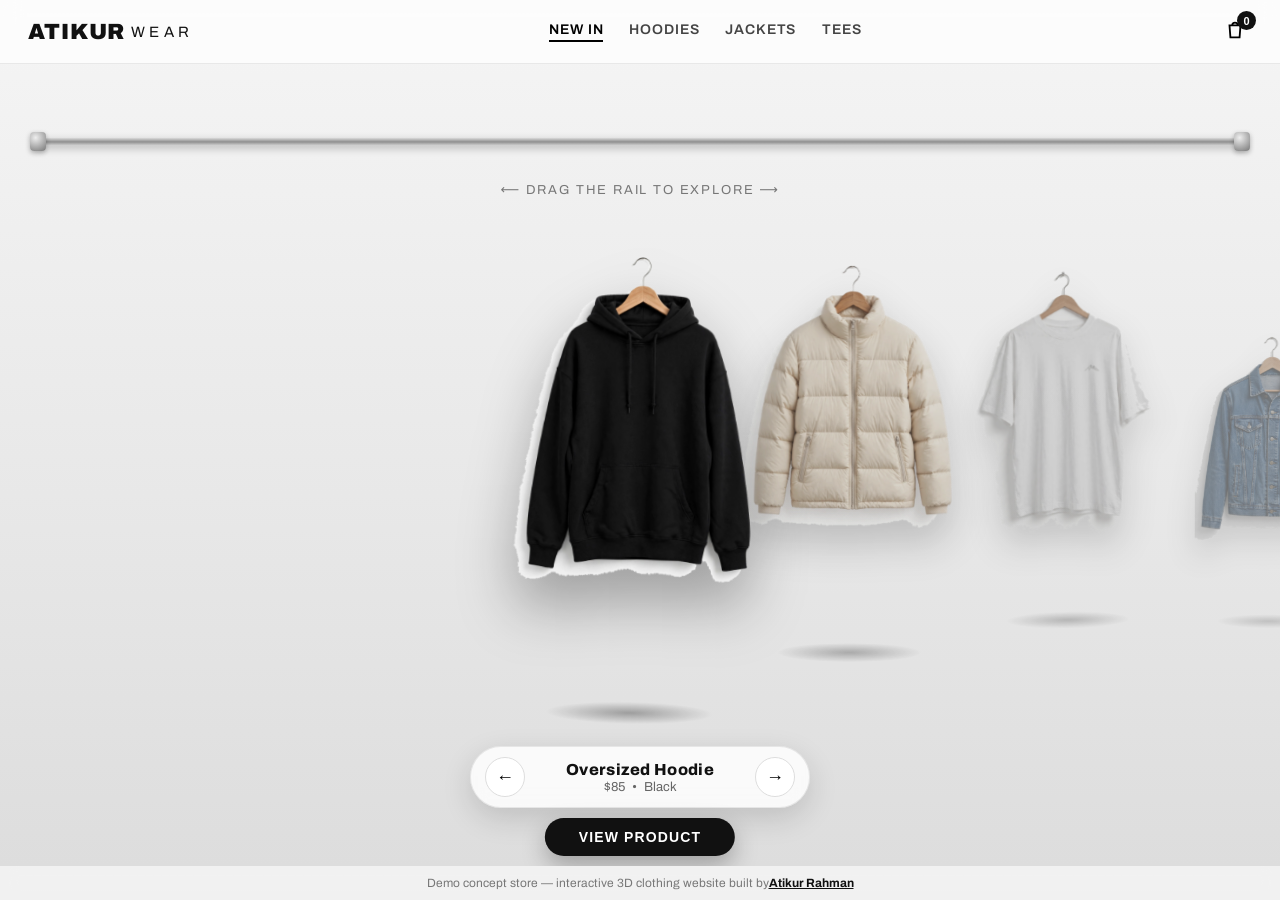
==== index.html @ 08cb07dd "3D clothing rail demo store" ====
<!DOCTYPE html>
<html lang="en">
<head>
<meta charset="UTF-8">
<meta name="viewport" content="width=device-width, initial-scale=1.0, viewport-fit=cover">
<title>ATIKUR WEAR — 3D Clothing Rail</title>
<meta name="description" content="Demo concept clothing store with an interactive 3D rail. Drag, browse and shop the collection.">
<link rel="preconnect" href="https://fonts.googleapis.com">
<link href="https://fonts.googleapis.com/css2?family=Archivo:wght@400;500;600;700;800;900&display=swap" rel="stylesheet">
<link rel="stylesheet" href="style.css">
</head>
<body>
<header class="topbar">
  <div class="brand">ATIKUR<span>WEAR</span></div>
  <nav class="nav">
    <a href="#" data-filter="all" class="active">New In</a>
    <a href="#" data-filter="hoodie">Hoodies</a>
    <a href="#" data-filter="jacket">Jackets</a>
    <a href="#" data-filter="tee">Tees</a>
  </nav>
  <button class="bag" id="bagBtn" aria-label="Shopping bag">
    <svg viewBox="0 0 24 24" width="22" height="22" fill="none" stroke="currentColor" stroke-width="2"><path d="M6 7h12l-1 13H7L6 7z"/><path d="M9 7a3 3 0 0 1 6 0"/></svg>
    <span class="bag-count" id="bagCount">0</span>
  </button>
</header>

<main class="stage" id="stage">
  <div class="rail-bar"></div>
  <div class="rail-cap left"></div>
  <div class="rail-cap right"></div>
  <div class="track" id="track"></div>
  <div class="hint" id="hint">⟵ Drag the rail to explore ⟶</div>

  <div class="infobar">
    <button class="arrow" id="prevBtn" aria-label="Previous item">←</button>
    <div class="info">
      <div class="info-name" id="infoName">—</div>
      <div class="info-meta"><span id="infoPrice">—</span><span class="dot">•</span><span id="infoColor">—</span></div>
    </div>
    <button class="arrow" id="nextBtn" aria-label="Next item">→</button>
  </div>
  <button class="view-btn" id="viewBtn">View Product</button>
</main>

<div class="detail" id="detail" aria-hidden="true">
  <div class="detail-card">
    <button class="detail-close" id="detailClose" aria-label="Close">✕</button>
    <div class="detail-img-wrap">
      <img class="detail-img" id="detailImg" src="" alt="Product">
    </div>
    <div class="detail-body">
      <div class="detail-tag">New Season</div>
      <h1 class="detail-name" id="detailName">—</h1>
      <div class="detail-price" id="detailPrice">—</div>
      <p class="detail-desc" id="detailDesc"></p>
      <div class="detail-label">Colour — <span id="detailColorName">—</span></div>
      <div class="swatches" id="swatches"></div>
      <div class="detail-label">Size</div>
      <div class="sizes" id="sizes"></div>
      <button class="add-btn" id="addBtn">Add to Bag</button>
      <div class="detail-note">Free delivery over $100 • 30-day returns</div>
    </div>
  </div>
</div>

<div class="toast" id="toast">Added to bag ✓</div>

<footer class="foot">
  Demo concept store — interactive 3D clothing website built by <a href="https://atikur.cyou">Atikur Rahman</a>
</footer>

<script src="app.js"></script>
</body>
</html>
---- style.css ----
* { margin: 0; padding: 0; box-sizing: border-box; }
html, body { height: 100%; }
body {
  font-family: 'Archivo', system-ui, sans-serif;
  background: linear-gradient(180deg, #f5f5f5 0%, #e8e8e8 55%, #dcdcdc 100%);
  color: #111;
  overflow: hidden;
  -webkit-user-select: none; user-select: none;
  -webkit-tap-highlight-color: transparent;
}

/* ---------- top bar ---------- */
.topbar {
  position: fixed; top: 0; left: 0; right: 0; height: 64px; z-index: 40;
  display: flex; align-items: center; justify-content: space-between;
  padding: 0 28px;
  background: rgba(255,255,255,.72); backdrop-filter: blur(10px);
  border-bottom: 1px solid rgba(0,0,0,.08);
}
.brand { font-weight: 900; font-size: 22px; letter-spacing: .04em; }
.brand span { font-weight: 400; margin-left: 6px; letter-spacing: .28em; font-size: 15px; vertical-align: 2px; }
.nav { display: flex; gap: 26px; }
.nav a { text-decoration: none; color: #444; font-weight: 600; font-size: 14px; letter-spacing: .06em; text-transform: uppercase; }
.nav a.active, .nav a:hover { color: #000; border-bottom: 2px solid #000; padding-bottom: 3px; }
.bag { position: relative; background: none; border: none; cursor: pointer; padding: 6px; }
.bag-count {
  position: absolute; top: -2px; right: -4px; min-width: 19px; height: 19px; padding: 0 4px;
  background: #111; color: #fff; border-radius: 999px; font-size: 11px; font-weight: 700;
  display: flex; align-items: center; justify-content: center;
}

/* ---------- stage / rail ---------- */
.stage { position: fixed; inset: 64px 0 34px 0; overflow: hidden; perspective: 1200px; touch-action: none; cursor: grab; }
.stage.dragging { cursor: grabbing; }
.rail-bar {
  position: absolute; top: 74px; left: 3%; right: 3%; height: 7px; z-index: 5;
  background: linear-gradient(180deg, #d9d9d9, #8f8f8f 55%, #c9c9c9);
  border-radius: 4px; box-shadow: 0 3px 8px rgba(0,0,0,.25);
}
.rail-cap {
  position: absolute; top: 68px; width: 16px; height: 19px; z-index: 6;
  background: radial-gradient(circle at 35% 30%, #eee, #777);
  border-radius: 4px; box-shadow: 0 2px 5px rgba(0,0,0,.3);
}
.rail-cap.left { left: calc(3% - 8px); }
.rail-cap.right { right: calc(3% - 8px); }

.track { position: absolute; inset: 0; transform-style: preserve-3d; }
.item {
  position: absolute; top: 76px; left: 50%; width: 240px; height: 62vh; max-height: 560px;
  margin-left: -120px; transform-origin: 50% 0;
  will-change: transform, opacity, filter;
}
.item img {
  width: 100%; height: 100%; object-fit: contain; display: block;
  pointer-events: none;
  filter: drop-shadow(0 22px 22px rgba(0,0,0,.22));
}
.item .floor-shadow {
  position: absolute; left: 50%; bottom: -26px; width: 70%; height: 22px; transform: translateX(-50%);
  background: radial-gradient(ellipse at center, rgba(0,0,0,.30), transparent 70%);
  border-radius: 50%; pointer-events: none;
}
.item.center img { filter: drop-shadow(0 30px 28px rgba(0,0,0,.30)); }

.hint {
  position: absolute; top: 118px; left: 50%; transform: translateX(-50%);
  font-size: 13px; letter-spacing: .14em; text-transform: uppercase; color: #777;
  animation: hintFade 1.6s ease-in-out infinite alternate; pointer-events: none; z-index: 8;
  white-space: nowrap;
}
@keyframes hintFade { from { opacity: .45; } to { opacity: 1; } }

/* ---------- info bar ---------- */
.infobar {
  position: absolute; left: 50%; bottom: 58px; transform: translateX(-50%);
  display: flex; align-items: center; gap: 22px; z-index: 20;
  background: rgba(255,255,255,.82); backdrop-filter: blur(8px);
  border: 1px solid rgba(0,0,0,.08); border-radius: 999px; padding: 10px 14px;
  box-shadow: 0 10px 30px rgba(0,0,0,.14); min-width: 340px; justify-content: space-between;
}
.arrow {
  width: 40px; height: 40px; border-radius: 50%; border: 1px solid #ddd; background: #fff;
  font-size: 18px; cursor: pointer; flex: none; transition: .15s;
}
.arrow:hover { background: #111; color: #fff; border-color: #111; }
.info { text-align: center; }
.info-name { font-weight: 800; font-size: 16px; letter-spacing: .02em; }
.info-meta { font-size: 13px; color: #666; margin-top: 2px; }
.info-meta .dot { margin: 0 7px; }
.view-btn {
  position: absolute; left: 50%; bottom: 10px; transform: translateX(-50%); z-index: 20;
  background: #111; color: #fff; border: none; border-radius: 999px; padding: 11px 34px;
  font-size: 14px; font-weight: 700; letter-spacing: .08em; text-transform: uppercase; cursor: pointer;
  box-shadow: 0 10px 24px rgba(0,0,0,.28); transition: .15s;
}
.view-btn:hover { transform: translateX(-50%) scale(1.04); }

/* ---------- detail overlay ---------- */
.detail {
  position: fixed; inset: 0; z-index: 60; display: none;
  align-items: center; justify-content: center; padding: 20px;
  background: rgba(20,20,20,.45); backdrop-filter: blur(6px);
}
.detail.open { display: flex; }
.detail-card {
  position: relative; display: flex; width: min(880px, 96vw); max-height: 90vh; overflow: hidden;
  background: #fff; border-radius: 22px; box-shadow: 0 30px 80px rgba(0,0,0,.35);
  animation: pop .28s cubic-bezier(.2,1.4,.4,1);
}
@keyframes pop { from { transform: scale(.92) translateY(16px); opacity: 0; } to { transform: none; opacity: 1; } }
.detail-close {
  position: absolute; top: 14px; right: 14px; z-index: 2; width: 36px; height: 36px;
  border-radius: 50%; border: none; background: #f0f0f0; font-size: 15px; cursor: pointer;
}
.detail-img-wrap { flex: 1.05; background: linear-gradient(160deg, #f7f7f7, #e6e6e6); display: flex; align-items: center; justify-content: center; padding: 26px; }
.detail-img { max-width: 100%; max-height: 62vh; object-fit: contain; filter: drop-shadow(0 24px 24px rgba(0,0,0,.2)); transition: filter .25s; }
.detail-body { flex: 1; padding: 34px 30px; overflow-y: auto; }
.detail-tag { font-size: 11px; letter-spacing: .22em; text-transform: uppercase; color: #999; font-weight: 700; }
.detail-name { font-size: 30px; font-weight: 900; margin: 8px 0 4px; line-height: 1.1; }
.detail-price { font-size: 22px; font-weight: 700; margin-bottom: 14px; }
.detail-desc { font-size: 14px; line-height: 1.55; color: #555; margin-bottom: 20px; }
.detail-label { font-size: 12px; font-weight: 700; letter-spacing: .12em; text-transform: uppercase; margin: 16px 0 10px; }
.detail-label span { color: #666; font-weight: 500; text-transform: none; letter-spacing: 0; }
.swatches { display: flex; gap: 10px; }
.swatch {
  width: 34px; height: 34px; border-radius: 50%; border: 2px solid #fff; cursor: pointer;
  box-shadow: 0 0 0 1px #ccc; transition: .15s;
}
.swatch.active { box-shadow: 0 0 0 2px #111; transform: scale(1.1); }
.sizes { display: flex; gap: 9px; }
.size {
  min-width: 46px; height: 42px; padding: 0 12px; border: 1px solid #ddd; border-radius: 10px;
  background: #fff; font-weight: 700; font-size: 14px; cursor: pointer; transition: .15s;
}
.size.active, .size:hover { background: #111; color: #fff; border-color: #111; }
.add-btn {
  width: 100%; margin-top: 24px; padding: 15px; border: none; border-radius: 12px;
  background: #111; color: #fff; font-size: 15px; font-weight: 800; letter-spacing: .1em;
  text-transform: uppercase; cursor: pointer; transition: .15s;
}
.add-btn:hover { background: #000; transform: translateY(-1px); }
.detail-note { text-align: center; font-size: 12px; color: #999; margin-top: 12px; }

/* ---------- toast / footer ---------- */
.toast {
  position: fixed; left: 50%; bottom: 110px; transform: translateX(-50%) translateY(20px);
  background: #111; color: #fff; padding: 12px 26px; border-radius: 999px; font-weight: 700; font-size: 14px;
  opacity: 0; pointer-events: none; transition: .3s; z-index: 80; box-shadow: 0 12px 30px rgba(0,0,0,.3);
}
.toast.show { opacity: 1; transform: translateX(-50%) translateY(0); }
.foot {
  position: fixed; left: 0; right: 0; bottom: 0; height: 34px; z-index: 40;
  display: flex; align-items: center; justify-content: center;
  font-size: 12px; color: #777; background: rgba(255,255,255,.6); backdrop-filter: blur(8px);
}
.foot a { color: #111; font-weight: 700; }

/* ---------- mobile ---------- */
@media (max-width: 640px) {
  .nav { display: none; }
  .brand { font-size: 19px; }
  .item { width: 190px; height: 52vh; margin-left: -95px; }
  .infobar { min-width: 0; width: calc(100vw - 32px); bottom: 64px; }
  .detail-card { flex-direction: column; max-height: 92vh; }
  .detail-img-wrap { padding: 14px; }
  .detail-img { max-height: 34vh; }
  .detail-body { padding: 20px; }
  .detail-name { font-size: 24px; }
  .hint { top: 108px; font-size: 11px; }
}
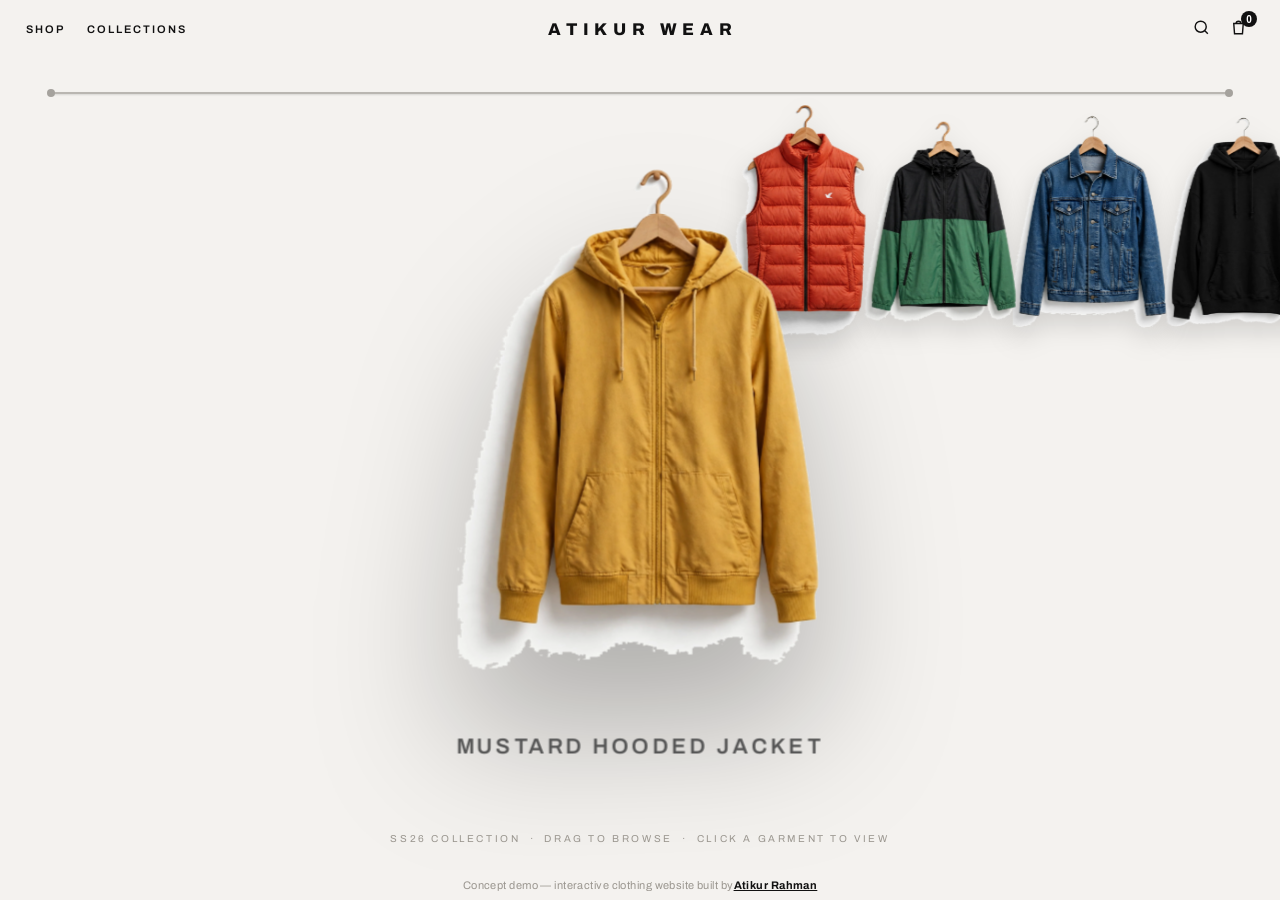
==== commit 03741b0d: "Hubahu reference rebuild: minimal rail, 8 garments, full product view" ====
--- a/index.html
+++ b/index.html
@@ -3,70 +3,61 @@
 <head>
 <meta charset="UTF-8">
 <meta name="viewport" content="width=device-width, initial-scale=1.0, viewport-fit=cover">
-<title>ATIKUR WEAR — 3D Clothing Rail</title>
-<meta name="description" content="Demo concept clothing store with an interactive 3D rail. Drag, browse and shop the collection.">
+<title>ATIKUR WEAR</title>
+<meta name="description" content="ATIKUR WEAR — interactive clothing rail. Drag to browse the collection.">
 <link rel="preconnect" href="https://fonts.googleapis.com">
 <link href="https://fonts.googleapis.com/css2?family=Archivo:wght@400;500;600;700;800;900&display=swap" rel="stylesheet">
 <link rel="stylesheet" href="style.css">
 </head>
 <body>
+
 <header class="topbar">
-  <div class="brand">ATIKUR<span>WEAR</span></div>
-  <nav class="nav">
-    <a href="#" data-filter="all" class="active">New In</a>
-    <a href="#" data-filter="hoodie">Hoodies</a>
-    <a href="#" data-filter="jacket">Jackets</a>
-    <a href="#" data-filter="tee">Tees</a>
-  </nav>
-  <button class="bag" id="bagBtn" aria-label="Shopping bag">
-    <svg viewBox="0 0 24 24" width="22" height="22" fill="none" stroke="currentColor" stroke-width="2"><path d="M6 7h12l-1 13H7L6 7z"/><path d="M9 7a3 3 0 0 1 6 0"/></svg>
-    <span class="bag-count" id="bagCount">0</span>
-  </button>
+  <div class="top-left">
+    <a href="#" id="shopLink">SHOP</a>
+    <a href="#" id="collectionsLink">COLLECTIONS</a>
+  </div>
+  <div class="wordmark" id="wordmark">ATIKUR&nbsp;WEAR</div>
+  <div class="top-right">
+    <button class="icon-btn" aria-label="Search">
+      <svg viewBox="0 0 24 24" width="19" height="19" fill="none" stroke="currentColor" stroke-width="1.8"><circle cx="11" cy="11" r="7"/><path d="M20 20l-3.8-3.8"/></svg>
+    </button>
+    <button class="icon-btn bag" id="bagBtn" aria-label="Shopping bag">
+      <svg viewBox="0 0 24 24" width="19" height="19" fill="none" stroke="currentColor" stroke-width="1.8"><path d="M6 7h12l-1 13H7L6 7z"/><path d="M9 7a3 3 0 0 1 6 0"/></svg>
+      <span class="bag-count" id="bagCount">0</span>
+    </button>
+  </div>
 </header>
 
 <main class="stage" id="stage">
-  <div class="rail-bar"></div>
-  <div class="rail-cap left"></div>
-  <div class="rail-cap right"></div>
+  <div class="rail-rod"></div>
   <div class="track" id="track"></div>
-  <div class="hint" id="hint">⟵ Drag the rail to explore ⟶</div>
-
-  <div class="infobar">
-    <button class="arrow" id="prevBtn" aria-label="Previous item">←</button>
-    <div class="info">
-      <div class="info-name" id="infoName">—</div>
-      <div class="info-meta"><span id="infoPrice">—</span><span class="dot">•</span><span id="infoColor">—</span></div>
-    </div>
-    <button class="arrow" id="nextBtn" aria-label="Next item">→</button>
-  </div>
-  <button class="view-btn" id="viewBtn">View Product</button>
+  <div class="rail-note">SS26 COLLECTION&nbsp;&nbsp;·&nbsp;&nbsp;DRAG TO BROWSE&nbsp;&nbsp;·&nbsp;&nbsp;CLICK A GARMENT TO VIEW</div>
 </main>
 
-<div class="detail" id="detail" aria-hidden="true">
-  <div class="detail-card">
-    <button class="detail-close" id="detailClose" aria-label="Close">✕</button>
-    <div class="detail-img-wrap">
-      <img class="detail-img" id="detailImg" src="" alt="Product">
-    </div>
-    <div class="detail-body">
-      <div class="detail-tag">New Season</div>
-      <h1 class="detail-name" id="detailName">—</h1>
-      <div class="detail-price" id="detailPrice">—</div>
-      <p class="detail-desc" id="detailDesc"></p>
-      <div class="detail-label">Colour — <span id="detailColorName">—</span></div>
-      <div class="swatches" id="swatches"></div>
-      <div class="detail-label">Size</div>
-      <div class="sizes" id="sizes"></div>
-      <button class="add-btn" id="addBtn">Add to Bag</button>
-      <div class="detail-note">Free delivery over $100 • 30-day returns</div>
-    </div>
+<section class="product" id="product" aria-hidden="true">
+  <button class="edge-arrow left" id="prodPrev" aria-label="Previous product">‹</button>
+  <button class="edge-arrow right" id="prodNext" aria-label="Next product">›</button>
+  <button class="prod-close" id="prodClose" aria-label="Back to rail">✕</button>
+
+  <div class="prod-stage">
+    <div class="prod-hook"></div>
+    <img class="prod-img" id="prodImg" src="" alt="Product">
+    <div class="prod-variants" id="prodVariants"></div>
   </div>
-</div>
+
+  <div class="prod-info">
+    <div class="prod-name" id="prodName">—</div>
+    <div class="prod-price" id="prodPrice">—</div>
+    <div class="prod-sizes" id="prodSizes"></div>
+    <button class="prod-add" id="prodAdd">ADD TO CART</button>
+    <div class="prod-meta">FREE DELIVERY OVER $100&nbsp;&nbsp;·&nbsp;&nbsp;30-DAY RETURNS</div>
+  </div>
+</section>
 
 <div class="toast" id="toast">Added to bag ✓</div>
 
 <footer class="foot">
-  Demo concept store — interactive 3D clothing website built by <a href="https://atikur.cyou">Atikur Rahman</a>
+  Concept demo — interactive clothing website built by <a href="https://atikur.cyou">Atikur Rahman</a>
 </footer>
 
 <script src="app.js"></script>
--- a/style.css
+++ b/style.css
@@ -2,7 +2,7 @@
 html, body { height: 100%; }
 body {
   font-family: 'Archivo', system-ui, sans-serif;
-  background: linear-gradient(180deg, #f5f5f5 0%, #e8e8e8 55%, #dcdcdc 100%);
+  background: #f4f2ef;
   color: #111;
   overflow: hidden;
   -webkit-user-select: none; user-select: none;
@@ -11,161 +11,168 @@
 
 /* ---------- top bar ---------- */
 .topbar {
-  position: fixed; top: 0; left: 0; right: 0; height: 64px; z-index: 40;
+  position: fixed; top: 0; left: 0; right: 0; height: 58px; z-index: 40;
   display: flex; align-items: center; justify-content: space-between;
-  padding: 0 28px;
-  background: rgba(255,255,255,.72); backdrop-filter: blur(10px);
-  border-bottom: 1px solid rgba(0,0,0,.08);
+  padding: 0 26px;
 }
-.brand { font-weight: 900; font-size: 22px; letter-spacing: .04em; }
-.brand span { font-weight: 400; margin-left: 6px; letter-spacing: .28em; font-size: 15px; vertical-align: 2px; }
-.nav { display: flex; gap: 26px; }
-.nav a { text-decoration: none; color: #444; font-weight: 600; font-size: 14px; letter-spacing: .06em; text-transform: uppercase; }
-.nav a.active, .nav a:hover { color: #000; border-bottom: 2px solid #000; padding-bottom: 3px; }
-.bag { position: relative; background: none; border: none; cursor: pointer; padding: 6px; }
+.top-left { display: flex; gap: 22px; flex: 1; }
+.top-left a {
+  text-decoration: none; color: #111; font-size: 11px; font-weight: 600;
+  letter-spacing: .18em;
+}
+.wordmark {
+  flex: 1; text-align: center; font-weight: 800; font-size: 17px;
+  letter-spacing: .34em; cursor: pointer; padding-left: .34em;
+}
+.top-right { flex: 1; display: flex; justify-content: flex-end; gap: 6px; }
+.icon-btn { position: relative; background: none; border: none; cursor: pointer; padding: 6px; color: #111; }
 .bag-count {
-  position: absolute; top: -2px; right: -4px; min-width: 19px; height: 19px; padding: 0 4px;
-  background: #111; color: #fff; border-radius: 999px; font-size: 11px; font-weight: 700;
+  position: absolute; top: -1px; right: -3px; min-width: 16px; height: 16px; padding: 0 4px;
+  background: #111; color: #fff; border-radius: 999px; font-size: 10px; font-weight: 700;
   display: flex; align-items: center; justify-content: center;
 }
 
-/* ---------- stage / rail ---------- */
-.stage { position: fixed; inset: 64px 0 34px 0; overflow: hidden; perspective: 1200px; touch-action: none; cursor: grab; }
+/* ---------- rail stage ---------- */
+.stage {
+  position: fixed; inset: 58px 0 30px 0; overflow: hidden;
+  touch-action: none; cursor: grab; perspective: 1400px;
+}
 .stage.dragging { cursor: grabbing; }
-.rail-bar {
-  position: absolute; top: 74px; left: 3%; right: 3%; height: 7px; z-index: 5;
-  background: linear-gradient(180deg, #d9d9d9, #8f8f8f 55%, #c9c9c9);
-  border-radius: 4px; box-shadow: 0 3px 8px rgba(0,0,0,.25);
+.rail-rod {
+  position: absolute; top: 34px; left: 4%; right: 4%; height: 2px; z-index: 5;
+  background: #b9b6b1; border-radius: 2px;
+  box-shadow: 0 1px 2px rgba(0,0,0,.12);
 }
-.rail-cap {
-  position: absolute; top: 68px; width: 16px; height: 19px; z-index: 6;
-  background: radial-gradient(circle at 35% 30%, #eee, #777);
-  border-radius: 4px; box-shadow: 0 2px 5px rgba(0,0,0,.3);
+.rail-rod::before, .rail-rod::after {
+  content: ""; position: absolute; top: -3px; width: 8px; height: 8px; border-radius: 50%;
+  background: #a5a29d;
 }
-.rail-cap.left { left: calc(3% - 8px); }
-.rail-cap.right { right: calc(3% - 8px); }
+.rail-rod::before { left: -4px; }
+.rail-rod::after { right: -4px; }
 
 .track { position: absolute; inset: 0; transform-style: preserve-3d; }
 .item {
-  position: absolute; top: 76px; left: 50%; width: 240px; height: 62vh; max-height: 560px;
-  margin-left: -120px; transform-origin: 50% 0;
-  will-change: transform, opacity, filter;
+  position: absolute; top: 26px; left: 50%;
+  width: 168px; height: 300px; margin-left: -84px;
+  transform-origin: 50% 0;
+  will-change: transform, opacity;
+  cursor: pointer;
 }
 .item img {
-  width: 100%; height: 100%; object-fit: contain; display: block;
-  pointer-events: none;
-  filter: drop-shadow(0 22px 22px rgba(0,0,0,.22));
+  width: 100%; height: 100%; object-fit: contain; display: block; pointer-events: none;
+  filter: drop-shadow(0 14px 14px rgba(0,0,0,.16));
 }
-.item .floor-shadow {
-  position: absolute; left: 50%; bottom: -26px; width: 70%; height: 22px; transform: translateX(-50%);
-  background: radial-gradient(ellipse at center, rgba(0,0,0,.30), transparent 70%);
-  border-radius: 50%; pointer-events: none;
+.item .tag {
+  position: absolute; left: 50%; bottom: -6px; transform: translateX(-50%);
+  font-size: 10px; font-weight: 600; letter-spacing: .16em; text-transform: uppercase;
+  color: #555; white-space: nowrap; pointer-events: none; opacity: 0; transition: opacity .2s;
 }
-.item.center img { filter: drop-shadow(0 30px 28px rgba(0,0,0,.30)); }
+.item.center .tag { opacity: 1; }
 
-.hint {
-  position: absolute; top: 118px; left: 50%; transform: translateX(-50%);
-  font-size: 13px; letter-spacing: .14em; text-transform: uppercase; color: #777;
-  animation: hintFade 1.6s ease-in-out infinite alternate; pointer-events: none; z-index: 8;
+.rail-note {
+  position: absolute; left: 0; right: 0; bottom: 26px; text-align: center;
+  font-size: 10px; letter-spacing: .26em; color: #9a968f; pointer-events: none;
   white-space: nowrap;
 }
-@keyframes hintFade { from { opacity: .45; } to { opacity: 1; } }
 
-/* ---------- info bar ---------- */
-.infobar {
-  position: absolute; left: 50%; bottom: 58px; transform: translateX(-50%);
-  display: flex; align-items: center; gap: 22px; z-index: 20;
-  background: rgba(255,255,255,.82); backdrop-filter: blur(8px);
-  border: 1px solid rgba(0,0,0,.08); border-radius: 999px; padding: 10px 14px;
-  box-shadow: 0 10px 30px rgba(0,0,0,.14); min-width: 340px; justify-content: space-between;
+/* ---------- product view ---------- */
+.product {
+  position: fixed; inset: 0; z-index: 60; display: none;
+  background: #ece9e4; overflow: hidden;
 }
-.arrow {
-  width: 40px; height: 40px; border-radius: 50%; border: 1px solid #ddd; background: #fff;
-  font-size: 18px; cursor: pointer; flex: none; transition: .15s;
+.product.open { display: block; }
+.edge-arrow {
+  position: absolute; top: 50%; transform: translateY(-50%); z-index: 5;
+  width: 44px; height: 44px; border-radius: 50%;
+  border: 1px solid rgba(0,0,0,.25); background: transparent; color: #111;
+  font-size: 26px; line-height: 1; cursor: pointer; transition: .15s;
+  display: flex; align-items: center; justify-content: center; padding-bottom: 3px;
 }
-.arrow:hover { background: #111; color: #fff; border-color: #111; }
-.info { text-align: center; }
-.info-name { font-weight: 800; font-size: 16px; letter-spacing: .02em; }
-.info-meta { font-size: 13px; color: #666; margin-top: 2px; }
-.info-meta .dot { margin: 0 7px; }
-.view-btn {
-  position: absolute; left: 50%; bottom: 10px; transform: translateX(-50%); z-index: 20;
-  background: #111; color: #fff; border: none; border-radius: 999px; padding: 11px 34px;
-  font-size: 14px; font-weight: 700; letter-spacing: .08em; text-transform: uppercase; cursor: pointer;
-  box-shadow: 0 10px 24px rgba(0,0,0,.28); transition: .15s;
+.edge-arrow:hover { background: #111; color: #fff; }
+.edge-arrow.left { left: 26px; }
+.edge-arrow.right { right: 26px; }
+.prod-close {
+  position: absolute; top: 74px; right: 26px; z-index: 5;
+  width: 38px; height: 38px; border-radius: 50%; border: 1px solid rgba(0,0,0,.25);
+  background: transparent; font-size: 14px; cursor: pointer;
 }
-.view-btn:hover { transform: translateX(-50%) scale(1.04); }
+.prod-close:hover { background: #111; color: #fff; }
 
-/* ---------- detail overlay ---------- */
-.detail {
-  position: fixed; inset: 0; z-index: 60; display: none;
-  align-items: center; justify-content: center; padding: 20px;
-  background: rgba(20,20,20,.45); backdrop-filter: blur(6px);
+.prod-stage {
+  position: absolute; top: 58px; left: 0; right: 0; bottom: 238px;
+  display: flex; align-items: flex-start; justify-content: center;
 }
-.detail.open { display: flex; }
-.detail-card {
-  position: relative; display: flex; width: min(880px, 96vw); max-height: 90vh; overflow: hidden;
-  background: #fff; border-radius: 22px; box-shadow: 0 30px 80px rgba(0,0,0,.35);
-  animation: pop .28s cubic-bezier(.2,1.4,.4,1);
+.prod-hook {
+  position: absolute; top: 6px; left: 50%; transform: translateX(-50%);
+  width: 2px; height: 26px; background: #b9b6b1;
 }
-@keyframes pop { from { transform: scale(.92) translateY(16px); opacity: 0; } to { transform: none; opacity: 1; } }
-.detail-close {
-  position: absolute; top: 14px; right: 14px; z-index: 2; width: 36px; height: 36px;
-  border-radius: 50%; border: none; background: #f0f0f0; font-size: 15px; cursor: pointer;
+.prod-img {
+  height: 100%; max-width: 62vw; object-fit: contain; margin-top: 8px;
+  filter: drop-shadow(0 26px 26px rgba(0,0,0,.20));
+  transition: filter .25s;
+  animation: prodIn .35s cubic-bezier(.2,1.2,.4,1);
 }
-.detail-img-wrap { flex: 1.05; background: linear-gradient(160deg, #f7f7f7, #e6e6e6); display: flex; align-items: center; justify-content: center; padding: 26px; }
-.detail-img { max-width: 100%; max-height: 62vh; object-fit: contain; filter: drop-shadow(0 24px 24px rgba(0,0,0,.2)); transition: filter .25s; }
-.detail-body { flex: 1; padding: 34px 30px; overflow-y: auto; }
-.detail-tag { font-size: 11px; letter-spacing: .22em; text-transform: uppercase; color: #999; font-weight: 700; }
-.detail-name { font-size: 30px; font-weight: 900; margin: 8px 0 4px; line-height: 1.1; }
-.detail-price { font-size: 22px; font-weight: 700; margin-bottom: 14px; }
-.detail-desc { font-size: 14px; line-height: 1.55; color: #555; margin-bottom: 20px; }
-.detail-label { font-size: 12px; font-weight: 700; letter-spacing: .12em; text-transform: uppercase; margin: 16px 0 10px; }
-.detail-label span { color: #666; font-weight: 500; text-transform: none; letter-spacing: 0; }
-.swatches { display: flex; gap: 10px; }
-.swatch {
-  width: 34px; height: 34px; border-radius: 50%; border: 2px solid #fff; cursor: pointer;
-  box-shadow: 0 0 0 1px #ccc; transition: .15s;
+@keyframes prodIn { from { transform: translateY(14px) scale(.97); opacity: 0; } to { transform: none; opacity: 1; } }
+.prod-img.swap { animation: prodSwap .3s ease; }
+@keyframes prodSwap { 0% { opacity: 0; transform: translateX(18px); } 100% { opacity: 1; transform: none; } }
+
+.prod-variants {
+  position: absolute; top: 34%; right: max(90px, 16vw);
+  display: flex; flex-direction: column; gap: 12px;
 }
-.swatch.active { box-shadow: 0 0 0 2px #111; transform: scale(1.1); }
-.sizes { display: flex; gap: 9px; }
-.size {
-  min-width: 46px; height: 42px; padding: 0 12px; border: 1px solid #ddd; border-radius: 10px;
-  background: #fff; font-weight: 700; font-size: 14px; cursor: pointer; transition: .15s;
+.variant-thumb {
+  width: 44px; height: 56px; border: 1px solid rgba(0,0,0,.18); background: #f6f4f1;
+  padding: 3px; cursor: pointer; transition: .15s;
 }
-.size.active, .size:hover { background: #111; color: #fff; border-color: #111; }
-.add-btn {
-  width: 100%; margin-top: 24px; padding: 15px; border: none; border-radius: 12px;
-  background: #111; color: #fff; font-size: 15px; font-weight: 800; letter-spacing: .1em;
-  text-transform: uppercase; cursor: pointer; transition: .15s;
+.variant-thumb img { width: 100%; height: 100%; object-fit: contain; display: block; pointer-events: none; }
+.variant-thumb.active { border-color: #111; box-shadow: 0 0 0 1px #111; }
+
+.prod-info {
+  position: absolute; left: 0; right: 0; bottom: 0; height: 238px;
+  display: flex; flex-direction: column; align-items: center; justify-content: flex-start;
+  padding-top: 8px; gap: 0;
 }
-.add-btn:hover { background: #000; transform: translateY(-1px); }
-.detail-note { text-align: center; font-size: 12px; color: #999; margin-top: 12px; }
+.prod-name { font-size: 19px; font-weight: 700; letter-spacing: .1em; text-transform: uppercase; }
+.prod-price { font-size: 14px; color: #666; margin-top: 5px; letter-spacing: .06em; }
+.prod-sizes { display: flex; gap: 10px; margin: 14px 0 16px; }
+.prod-size {
+  min-width: 44px; height: 34px; padding: 0 12px; border-radius: 999px;
+  border: 1px solid rgba(0,0,0,.3); background: transparent;
+  font-size: 12px; font-weight: 600; letter-spacing: .08em; cursor: pointer; transition: .15s;
+}
+.prod-size.active, .prod-size:hover { background: #111; color: #fff; border-color: #111; }
+.prod-add {
+  min-width: 300px; padding: 14px 40px; border: none; border-radius: 999px;
+  background: #111; color: #fff; font-size: 13px; font-weight: 700;
+  letter-spacing: .18em; cursor: pointer; transition: .15s;
+}
+.prod-add:hover { transform: scale(1.03); }
+.prod-meta { font-size: 10px; letter-spacing: .2em; color: #9a968f; margin-top: 14px; }
 
 /* ---------- toast / footer ---------- */
 .toast {
-  position: fixed; left: 50%; bottom: 110px; transform: translateX(-50%) translateY(20px);
+  position: fixed; left: 50%; bottom: 60px; transform: translateX(-50%) translateY(20px);
   background: #111; color: #fff; padding: 12px 26px; border-radius: 999px; font-weight: 700; font-size: 14px;
-  opacity: 0; pointer-events: none; transition: .3s; z-index: 80; box-shadow: 0 12px 30px rgba(0,0,0,.3);
+  opacity: 0; pointer-events: none; transition: .3s; z-index: 90; box-shadow: 0 12px 30px rgba(0,0,0,.3);
 }
 .toast.show { opacity: 1; transform: translateX(-50%) translateY(0); }
 .foot {
-  position: fixed; left: 0; right: 0; bottom: 0; height: 34px; z-index: 40;
+  position: fixed; left: 0; right: 0; bottom: 0; height: 30px; z-index: 40;
   display: flex; align-items: center; justify-content: center;
-  font-size: 12px; color: #777; background: rgba(255,255,255,.6); backdrop-filter: blur(8px);
+  font-size: 11px; color: #9a968f; letter-spacing: .04em;
 }
 .foot a { color: #111; font-weight: 700; }
 
 /* ---------- mobile ---------- */
 @media (max-width: 640px) {
-  .nav { display: none; }
-  .brand { font-size: 19px; }
-  .item { width: 190px; height: 52vh; margin-left: -95px; }
-  .infobar { min-width: 0; width: calc(100vw - 32px); bottom: 64px; }
-  .detail-card { flex-direction: column; max-height: 92vh; }
-  .detail-img-wrap { padding: 14px; }
-  .detail-img { max-height: 34vh; }
-  .detail-body { padding: 20px; }
-  .detail-name { font-size: 24px; }
-  .hint { top: 108px; font-size: 11px; }
+  .top-left { display: none; }
+  .wordmark { text-align: left; padding-left: 0; }
+  .item { width: 132px; height: 236px; margin-left: -66px; }
+  .edge-arrow { width: 38px; height: 38px; }
+  .edge-arrow.left { left: 10px; }
+  .edge-arrow.right { right: 10px; }
+  .prod-variants { right: 16px; top: 30%; }
+  .prod-stage { bottom: 250px; }
+  .prod-add { min-width: 260px; }
+  .rail-note { font-size: 9px; letter-spacing: .18em; }
 }
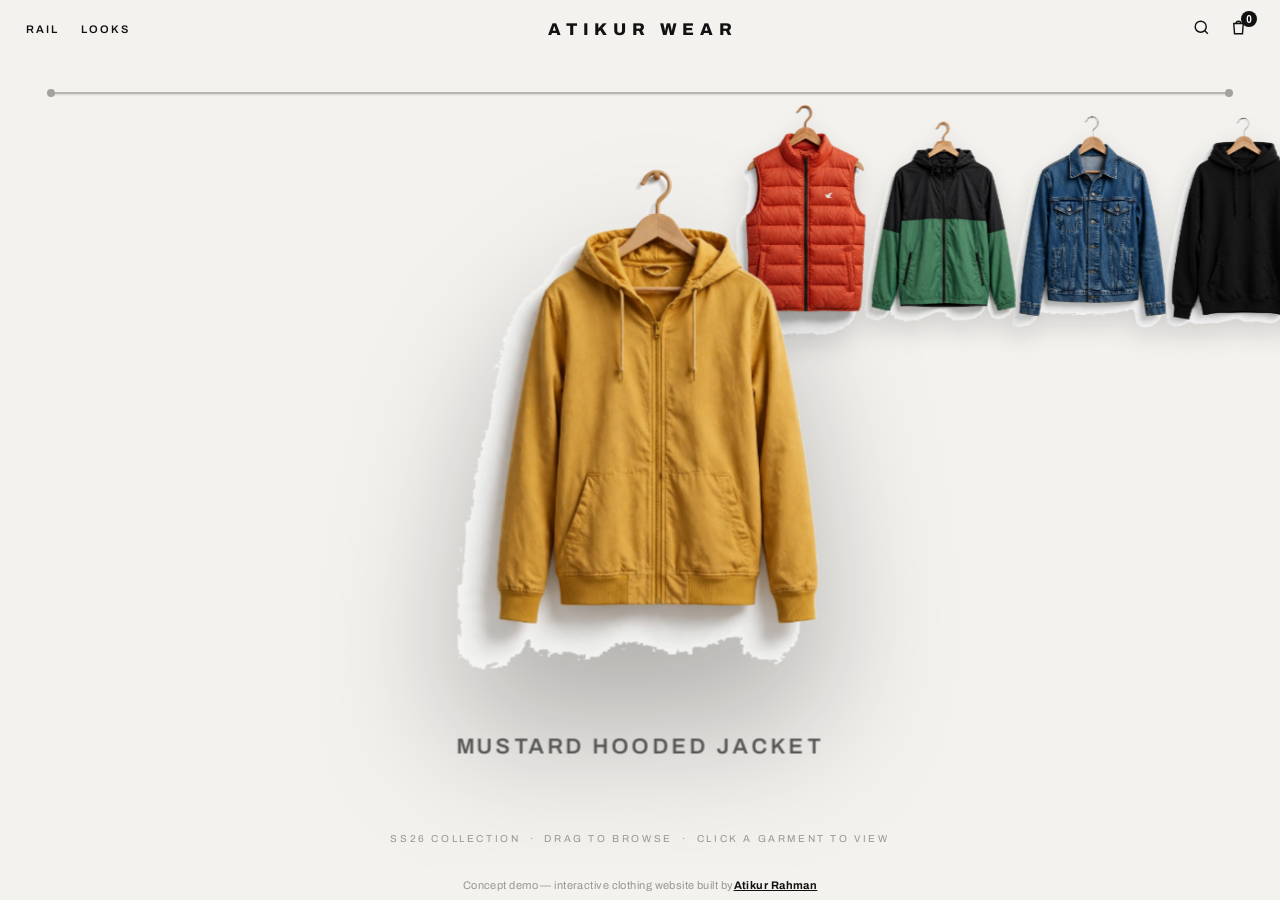
==== commit 2a0639ae: "Add Try the Look page: 4 model looks, blur carousel, shop-the-look detail" ====
--- a/index.html
+++ b/index.html
@@ -13,8 +13,8 @@
 
 <header class="topbar">
   <div class="top-left">
-    <a href="#" id="shopLink">SHOP</a>
-    <a href="#" id="collectionsLink">COLLECTIONS</a>
+    <a href="./" id="shopLink">RAIL</a>
+    <a href="looks/" id="collectionsLink">LOOKS</a>
   </div>
   <div class="wordmark" id="wordmark">ATIKUR&nbsp;WEAR</div>
   <div class="top-right">
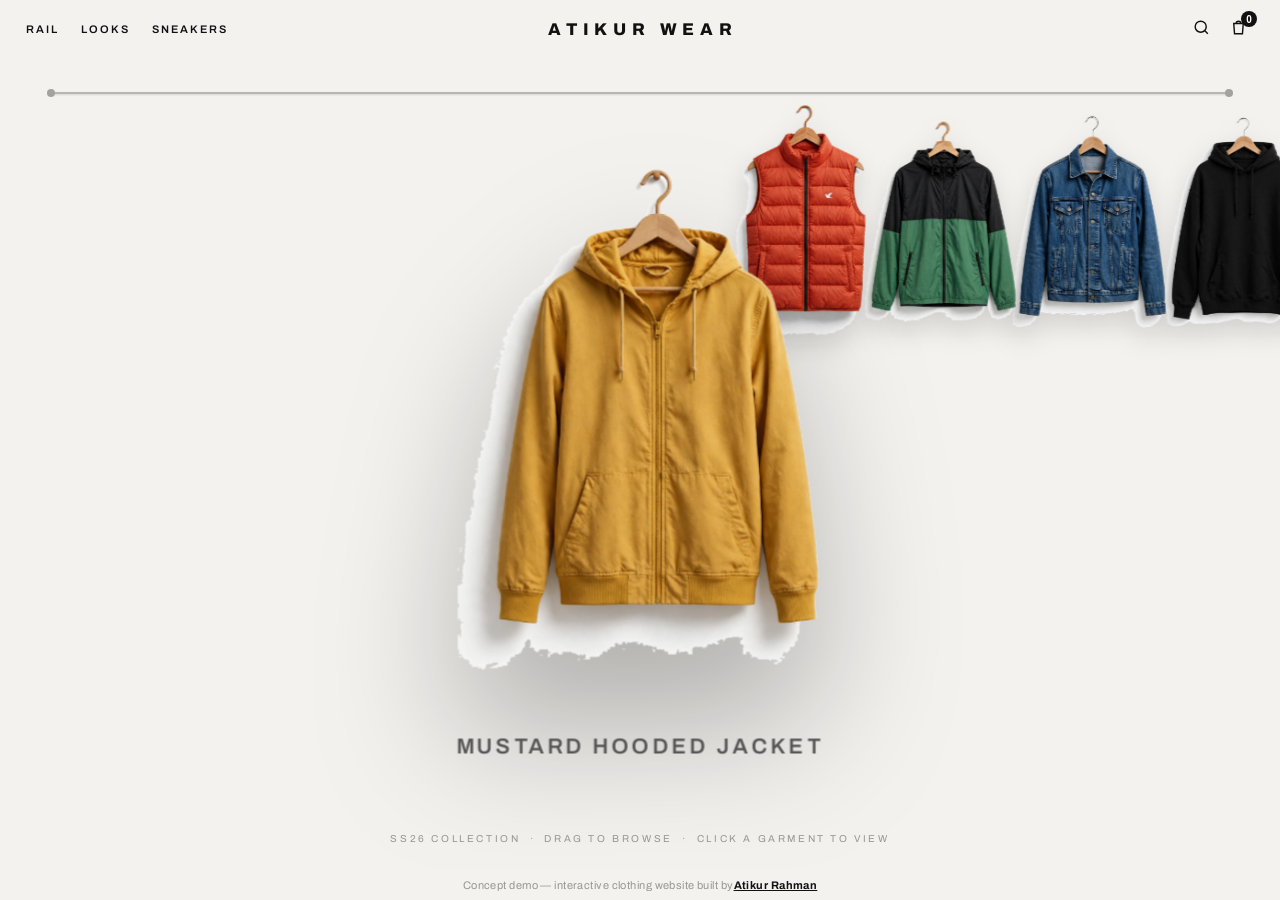
==== commit d33b318c: "Sneaker showcase + 360 rotate and animated colour change on all products" ====
--- a/index.html
+++ b/index.html
@@ -15,6 +15,7 @@
   <div class="top-left">
     <a href="./" id="shopLink">RAIL</a>
     <a href="looks/" id="collectionsLink">LOOKS</a>
+    <a href="sneakers/">SNEAKERS</a>
   </div>
   <div class="wordmark" id="wordmark">ATIKUR&nbsp;WEAR</div>
   <div class="top-right">
@@ -39,9 +40,14 @@
   <button class="edge-arrow right" id="prodNext" aria-label="Next product">›</button>
   <button class="prod-close" id="prodClose" aria-label="Back to rail">✕</button>
 
-  <div class="prod-stage">
+  <div class="prod-stage" id="prodStage">
     <div class="prod-hook"></div>
-    <img class="prod-img" id="prodImg" src="" alt="Product">
+    <div class="prod-flip" id="prodFlip">
+      <div class="prod-flip-inner" id="prodFlipInner">
+        <img class="prod-face front" id="prodImg" src="" alt="Product" draggable="false">
+        <img class="prod-face back" id="prodImgBack" src="" alt="" draggable="false">
+      </div>
+    </div>
     <div class="prod-variants" id="prodVariants"></div>
   </div>
 
@@ -49,8 +55,13 @@
     <div class="prod-name" id="prodName">—</div>
     <div class="prod-price" id="prodPrice">—</div>
     <div class="prod-sizes" id="prodSizes"></div>
+    <div class="prod-rot-row">
+      <button class="rot-pill active" id="prodRotFront">FRONT</button>
+      <button class="rot-pill" id="prodRotBack">BACK</button>
+      <button class="rot-pill" id="prodRotSpin">⟳ 360° SPIN</button>
+    </div>
     <button class="prod-add" id="prodAdd">ADD TO CART</button>
-    <div class="prod-meta">FREE DELIVERY OVER $100&nbsp;&nbsp;·&nbsp;&nbsp;30-DAY RETURNS</div>
+    <div class="prod-meta">DRAG THE PHOTO TO ROTATE&nbsp;&nbsp;·&nbsp;&nbsp;FREE DELIVERY OVER $100</div>
   </div>
 </section>
 
--- a/style.css
+++ b/style.css
@@ -99,22 +99,34 @@
 .prod-close:hover { background: #111; color: #fff; }
 
 .prod-stage {
-  position: absolute; top: 58px; left: 0; right: 0; bottom: 238px;
+  position: absolute; top: 58px; left: 0; right: 0; bottom: 276px;
   display: flex; align-items: flex-start; justify-content: center;
+  cursor: grab; touch-action: none; perspective: 1300px;
 }
+.prod-stage.dragging { cursor: grabbing; }
 .prod-hook {
   position: absolute; top: 6px; left: 50%; transform: translateX(-50%);
   width: 2px; height: 26px; background: #b9b6b1;
 }
-.prod-img {
-  height: 100%; max-width: 62vw; object-fit: contain; margin-top: 8px;
+.prod-flip { height: 100%; margin-top: 8px; }
+.prod-flip.swap { animation: prodColorSwap .34s ease; }
+@keyframes prodColorSwap {
+  0% { opacity: 1; transform: scale(1); }
+  50% { opacity: .25; transform: scale(.94); }
+  100% { opacity: 1; transform: scale(1); }
+}
+.prod-flip.enter { animation: prodIn .35s cubic-bezier(.2,1.2,.4,1); }
+@keyframes prodIn { from { transform: translateY(14px) scale(.97); opacity: 0; } to { transform: none; opacity: 1; } }
+.prod-flip-inner { position: relative; height: 100%; transform-style: preserve-3d; }
+.prod-face {
+  height: 100%; max-width: 62vw; object-fit: contain; display: block;
+  backface-visibility: hidden; pointer-events: none;
   filter: drop-shadow(0 26px 26px rgba(0,0,0,.20));
-  transition: filter .25s;
-  animation: prodIn .35s cubic-bezier(.2,1.2,.4,1);
 }
-@keyframes prodIn { from { transform: translateY(14px) scale(.97); opacity: 0; } to { transform: none; opacity: 1; } }
-.prod-img.swap { animation: prodSwap .3s ease; }
-@keyframes prodSwap { 0% { opacity: 0; transform: translateX(18px); } 100% { opacity: 1; transform: none; } }
+.prod-face.back {
+  position: absolute; top: 0; left: 50%;
+  transform: translateX(-50%) rotateY(180deg) scaleX(-1);
+}
 
 .prod-variants {
   position: absolute; top: 34%; right: max(90px, 16vw);
@@ -128,7 +140,7 @@
 .variant-thumb.active { border-color: #111; box-shadow: 0 0 0 1px #111; }
 
 .prod-info {
-  position: absolute; left: 0; right: 0; bottom: 0; height: 238px;
+  position: absolute; left: 0; right: 0; bottom: 0; height: 276px;
   display: flex; flex-direction: column; align-items: center; justify-content: flex-start;
   padding-top: 8px; gap: 0;
 }
@@ -146,6 +158,13 @@
   background: #111; color: #fff; font-size: 13px; font-weight: 700;
   letter-spacing: .18em; cursor: pointer; transition: .15s;
 }
+.prod-rot-row { display: flex; gap: 8px; margin: 0 0 14px; }
+.rot-pill {
+  padding: 7px 15px; border-radius: 999px; border: 1px solid rgba(0,0,0,.3);
+  background: transparent; color: #111; font-size: 11px; font-weight: 700;
+  letter-spacing: .12em; cursor: pointer; transition: .15s;
+}
+.rot-pill.active, .rot-pill:hover { background: #111; color: #fff; }
 .prod-add:hover { transform: scale(1.03); }
 .prod-meta { font-size: 10px; letter-spacing: .2em; color: #9a968f; margin-top: 14px; }
 
@@ -172,7 +191,7 @@
   .edge-arrow.left { left: 10px; }
   .edge-arrow.right { right: 10px; }
   .prod-variants { right: 16px; top: 30%; }
-  .prod-stage { bottom: 250px; }
+  .prod-stage { bottom: 288px; }
   .prod-add { min-width: 260px; }
   .rail-note { font-size: 9px; letter-spacing: .18em; }
 }
